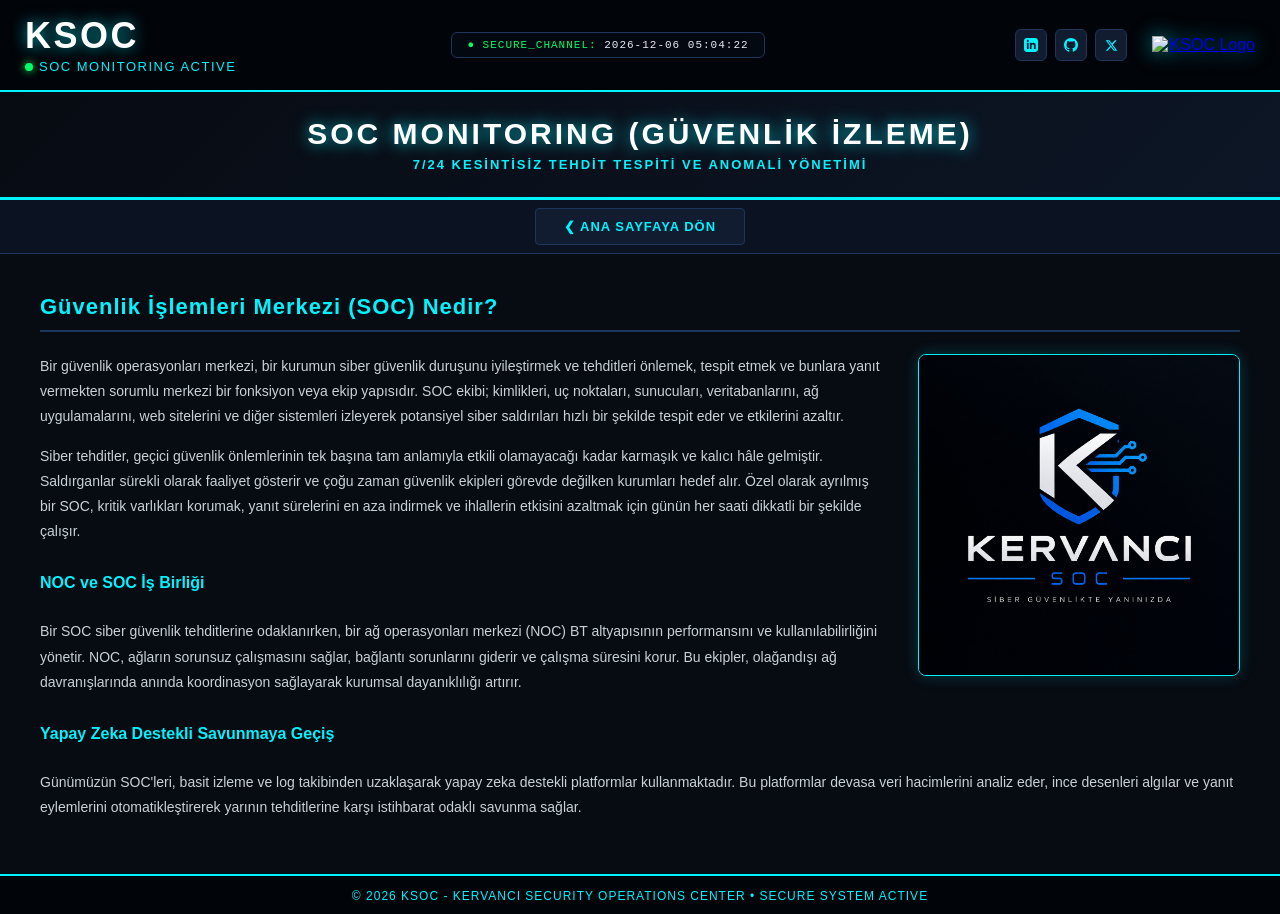
==== Güvenlikizleme.html @ 6192a411 "KSOC" ====
<!DOCTYPE html>
<html lang="tr">
<head>
    <meta charset="UTF-8">
    <meta name="viewport" content="width=device-width, initial-scale=1.0">
    <title>SOC Monitoring - KSOC</title>
    <link rel="stylesheet" href="app.css">
</head>
<body>

    <table class="main-table" border="0" cellspacing="0" cellpadding="0">
        <!-- HEADER & LOGO -->
        <tr height="12%" valign="middle">
            <td colspan="3" class="header-bg">
                <table border="0" width="100%" cellspacing="0" cellpadding="0" style="border: none; border-collapse: collapse;">
                    <tr>
                        <!-- Sol: Logo Başlığı -->
                        <td style="padding-left: 25px; width: 30%;">
                            <span class="logo-title">KSOC</span><br> 
                            <span class="logo-subtitle"><span class="live-indicator"></span>SOC MONITORING ACTIVE</span>
                        </td>
                        
                        <!-- Orta: Canlı Siber Güvenlik Zaman Kanalı -->
                        <td align="center" style="width: 35%;">
                            <div style="font-family: monospace; font-size: 11px; color: #00f3ff; background: #040810; border: 1px solid #1f365c; border-radius: 6px; padding: 6px 15px; display: inline-block; letter-spacing: 1px;">
                                <span style="color: #00ff66;">● SECURE_CHANNEL:</span> <span style="color: #e6edf3;" id="live-clock">2026-10-27 17:14:00</span>
                            </div>
                        </td>

                        <!-- Sağ: Profesyonel Sosyal Medya İkonları -->
                        <td align="right" style="padding-right: 25px; width: 25%;">
                            <div style="display: flex; gap: 8px; align-items: center; justify-content: flex-end;">
                                <!-- LinkedIn -->
                                <a href="https://linkedin.com" target="_blank" title="LinkedIn" style="width: 30px; height: 30px; background: #111c30; border: 1px solid #1f365c; border-radius: 6px; display: flex; align-items: center; justify-content: center; color: #00f3ff; text-decoration: none; transition: all 0.2s;" onmouseover="this.style.background='#00f3ff'; this.style.color='#010409';" onmouseout="this.style.background='#111c30'; this.style.color='#00f3ff';">
                                    <svg width="14" height="14" viewBox="0 0 24 24" fill="currentColor"><path d="M19 0h-14c-2.761 0-5 2.239-5 5v14c0 2.761 2.239 5 5 5h14c2.762 0 5-2.239 5-5v-14c0-2.761-2.238-5-5-5zm-11 19h-3v-11h3v11zm-1.5-12.268c-.966 0-1.75-.79-1.75-1.764s.784-1.764 1.75-1.764 1.75.79 1.75 1.764-.783 1.764-1.75 1.764zm13.5 12.268h-3v-5.604c0-3.368-4-3.113-4 0v5.604h-3v-11h3v1.765c1.396-2.586 7-2.777 7 2.476v6.759z"/></svg>
                                </a>
                                <!-- GitHub -->
                                <a href="https://github.com" target="_blank" title="GitHub" style="width: 30px; height: 30px; background: #111c30; border: 1px solid #1f365c; border-radius: 6px; display: flex; align-items: center; justify-content: center; color: #00f3ff; text-decoration: none; transition: all 0.2s;" onmouseover="this.style.background='#00f3ff'; this.style.color='#010409';" onmouseout="this.style.background='#111c30'; this.style.color='#00f3ff';">
                                    <svg width="14" height="14" viewBox="0 0 24 24" fill="currentColor"><path d="M12 0c-6.626 0-12 5.373-12 12 0 5.302 3.438 9.8 8.207 11.387.599.111.793-.261.793-.577v-2.234c-3.338.726-4.033-1.416-4.033-1.416-.546-1.387-1.333-1.756-1.333-1.756-1.089-.745.083-.729.083-.729 1.205.084 1.839 1.237 1.839 1.237 1.07 1.834 2.807 1.304 3.492.997.107-.775.418-1.305.762-1.604-2.665-.305-5.467-1.334-5.467-5.931 0-1.311.469-2.381 1.236-3.221-.124-.303-.535-1.524.117-3.176 0 0 1.008-.322 3.301 1.23.957-.266 1.983-.399 3.003-.404 1.02.005 2.047.138 3.006.404 2.291-1.552 3.297-1.23 3.297-1.23.653 1.653.242 2.874.118 3.176.77.84 1.235 1.911 1.235 3.221 0 4.609-2.807 5.624-5.479 5.921.43.372.823 1.102.823 2.222v3.293c0 .319.192.694.801.576 4.765-1.589 8.199-6.086 8.199-11.386 0-6.627-5.373-12-12-12z"/></svg>
                                </a>
                                <!-- Twitter/X -->
                                <a href="https://twitter.com" target="_blank" title="Twitter" style="width: 30px; height: 30px; background: #111c30; border: 1px solid #1f365c; border-radius: 6px; display: flex; align-items: center; justify-content: center; color: #00f3ff; text-decoration: none; transition: all 0.2s;" onmouseover="this.style.background='#00f3ff'; this.style.color='#010409';" onmouseout="this.style.background='#111c30'; this.style.color='#00f3ff';">
                                    <svg width="13" height="13" viewBox="0 0 24 24" fill="currentColor"><path d="M18.244 2.25h3.308l-7.227 8.26 8.502 11.24H16.17l-5.214-6.817L4.99 21.75H1.68l7.73-8.835L1.254 2.25H8.08l4.713 6.231zm-1.161 17.52h1.833L7.084 4.126H5.117z"/></svg>
                                </a>
                            </div>
                        </td>

                        <!-- En Sağ: Logo -->
                        <td align="right" style="padding-right: 25px; width: 10%;">
                            <a href="main.html" title="Ana Sayfaya Dön">
                                <img src="resimler/logo12.png" alt="KSOC Logo" class="logo-img">
                            </a>
                        </td>
                    </tr>
                </table>
            </td>
        </tr>

        <!-- BANNER / HİZMET BAŞLIĞI -->
        <tr height="18%">
            <td colspan="3" class="banner-bg">
                <h2 class="banner-title">SOC MONITORING (GÜVENLİK İZLEME)</h2>
                <p class="banner-desc">7/24 KESİNTİSİZ TEHDİT TESPİTİ VE ANOMALİ YÖNETİMİ</p>
            </td>
        </tr>

        <!-- NAVİGATOR (Geri Dön Tuşu) -->
        <tr height="8%" valign="middle">
            <td align="center" colspan="3" class="nav-bg">
                <div class="nav-container">
                    <a href="main.html" class="nav-btn">&#10094; ANA SAYFAYA DÖN</a>
                </div>
            </td>
        </tr>

        <!-- İÇERİK ALANI -->
        <tr height="57%" valign="top">
            <td colspan="3" class="content-bg" style="padding: 40px;">
                <h3 style="color: #00f3ff; font-size: 22px; margin-top: 0; border-bottom: 2px solid #1f365c; padding-bottom: 10px;">
                    Güvenlik İşlemleri Merkezi (SOC) Nedir?
                </h3>

                <div style="font-size: 14px; line-height: 1.8; color: #c9d1d9;">
                    <img src="resimler/ksoc-logo..png" alt="şirket logosu" class="content-image" align="right" width="320" height="320" style="margin-left: 30px; margin-bottom: 20px; border-radius: 8px; border: 1px solid #00f3ff; box-shadow: 0 0 15px rgba(0,243,255,0.2);">
                    
                    <p>
                        Bir güvenlik operasyonları merkezi, bir kurumun siber güvenlik duruşunu iyileştirmek ve tehditleri önlemek, tespit etmek ve bunlara yanıt vermekten sorumlu merkezi bir fonksiyon veya ekip yapısıdır. SOC ekibi; kimlikleri, uç noktaları, sunucuları, veritabanlarını, ağ uygulamalarını, web sitelerini ve diğer sistemleri izleyerek potansiyel siber saldırıları hızlı bir şekilde tespit eder ve etkilerini azaltır.
                    </p>
                    
                    <p>
                        Siber tehditler, geçici güvenlik önlemlerinin tek başına tam anlamıyla etkili olamayacağı kadar karmaşık ve kalıcı hâle gelmiştir. Saldırganlar sürekli olarak faaliyet gösterir ve çoğu zaman güvenlik ekipleri görevde değilken kurumları hedef alır. Özel olarak ayrılmış bir SOC, kritik varlıkları korumak, yanıt sürelerini en aza indirmek ve ihlallerin etkisini azaltmak için günün her saati dikkatli bir şekilde çalışır.
                    </p>

                    <h4 style="color: #00f3ff; margin-top: 25px; font-size: 16px;">NOC ve SOC İş Birliği</h4>
                    <p>
                        Bir SOC siber güvenlik tehditlerine odaklanırken, bir ağ operasyonları merkezi (NOC) BT altyapısının performansını ve kullanılabilirliğini yönetir. NOC, ağların sorunsuz çalışmasını sağlar, bağlantı sorunlarını giderir ve çalışma süresini korur. Bu ekipler, olağandışı ağ davranışlarında anında koordinasyon sağlayarak kurumsal dayanıklılığı artırır.
                    </p>

                    <h4 style="color: #00f3ff; margin-top: 25px; font-size: 16px;">Yapay Zeka Destekli Savunmaya Geçiş</h4>
                    <p>
                        Günümüzün SOC'leri, basit izleme ve log takibinden uzaklaşarak yapay zeka destekli platformlar kullanmaktadır. Bu platformlar devasa veri hacimlerini analiz eder, ince desenleri algılar ve yanıt eylemlerini otomatikleştirerek yarının tehditlerine karşı istihbarat odaklı savunma sağlar.
                    </p>
                </div>
            </td>
        </tr>

        <!-- FOOTER -->
        <tr height="5%" valign="middle">
             <td align="center" colspan="3" class="footer-bg">
                 <span class="footer-text">&copy; 2026 KSOC - KERVANCI SECURITY OPERATIONS CENTER &bull; SECURE SYSTEM ACTIVE</span>
            </td>
        </tr>
    </table>

    <script>
        // Canlı Saat Güncelleyici
        function updateClock() {
            const now = new Date();
            const year = now.getFullYear();
            const month = String(now.getMonth() + 1).padStart(2, '0');
            const day = String(now.getDate()).padStart(2, '0');
            const hours = String(now.getHours()).padStart(2, '0');
            const minutes = String(now.getMinutes()).padStart(2, '0');
            const seconds = String(now.getSeconds()).padStart(2, '0');
            document.getElementById('live-clock').innerText = `${year}-${month}-${day} ${hours}:${minutes}:${seconds}`;
        }
        setInterval(updateClock, 1000);
        updateClock();
    </script>
</body>
</html>
---- app.css ----
/* Genel Ayarlar & Tam Ekran Koyu Tema */
html, body {
    margin: 0;
    padding: 0;
    width: 100%;
    height: 100%;
    background-color: #010409;
    color: #c9d1d9;
    font-family: 'Segoe UI', Tahoma, Geneva, Verdana, sans-serif;
    overflow: auto;
}

/* Arka Planda Hareketli Siber Izgara ve Neon Nabız Efekti */
body::before {
    content: "";
    position: fixed;
    top: 0; left: 0; width: 100%; height: 100%;
    background-image: 
        radial-gradient(circle at 50% 20%, rgba(0, 255, 255, 0.12) 0%, transparent 70%),
        linear-gradient(rgba(0, 243, 255, 0.03) 1px, transparent 1px),
        linear-gradient(90deg, rgba(0, 243, 255, 0.03) 1px, transparent 1px);
    background-size: 100% 100%, 30px 30px, 30px 30px;
    z-index: -1;
    pointer-events: none;
    animation: cyberPulse 6s ease-in-out infinite alternate;
}

@keyframes cyberPulse {
    0% { opacity: 0.5; transform: scale(1); }
    100% { opacity: 1; transform: scale(1.02); }
}

/* Ana Tablo Yapısı */
table.main-table {
    width: 100%;
    height: 100%;
    border-collapse: collapse;
    background-color: #070b12;
    color: #e6edf3;
    box-shadow: 0 0 40px rgba(0, 243, 255, 0.2);
}

/* Header Alanı */
.header-bg {
    background-color: #010409;
    color: #ffffff;
    border-bottom: 2px solid #00f3ff;
    padding: 15px 0;
}

.logo-title {
    font-size: 36px;
    font-family: 'Arial Black', Impact, sans-serif;
    color: #ffffff;
    font-weight: bold;
    letter-spacing: 2.5px;
    text-shadow: 0 0 15px rgba(0, 243, 255, 0.7);
}

.logo-subtitle {
    font-size: 13px;
    font-family: 'Segoe UI', Tahoma, sans-serif;
    color: #00f3ff;
    letter-spacing: 1.5px;
    text-transform: uppercase;
}

/* Sağ Üst Logo Dönen LED Çerçeve ve Temiz Ölçekleme */
.logo-led-wrapper {
    position: relative;
    display: inline-block;
    padding: 3px;
    border-radius: 10px;
    overflow: hidden;
    background: #010409;
}

.logo-led-wrapper::before {
    content: '';
    position: absolute;
    top: -50%; left: -50%;
    width: 200%; height: 200%;
    background: conic-gradient(
        transparent, 
        transparent, 
        transparent, 
        #00f3ff, 
        #00ff66
    );
    animation: rotateLed 4s linear infinite;
}

@keyframes rotateLed {
    0% { transform: rotate(0deg); }
    100% { transform: rotate(360deg); }
}

.logo-led-inner {
    position: relative;
    background: #070b12;
    border-radius: 8px;
    display: flex;
    align-items: center;
    justify-content: center;
    padding: 4px;
    z-index: 1;
    overflow: hidden;
}

.logo-img {
    max-height: 70px;
    width: auto;
    display: block;
    filter: drop-shadow(0 0 10px rgba(0, 243, 255, 0.6));
    object-fit: contain;
}

/* Banner Alanı (Akan Neon Çizgi Animasyonu) */
.banner-bg {
    background: linear-gradient(135deg, #070b12 0%, #0d1626 100%);
    color: #ffffff;
    text-align: center;
    border-bottom: 3px solid #00f3ff;
    padding: 25px 0;
    position: relative;
    overflow: hidden;
}

.banner-bg::after {
    content: '';
    position: absolute;
    bottom: 0; left: -100%;
    width: 100%; height: 3px;
    background: linear-gradient(90deg, transparent, #00f3ff, #ff0055, #00f3ff, transparent);
    animation: neonFlow 3s linear infinite;
}

@keyframes neonFlow {
    0% { left: -100%; }
    100% { left: 100%; }
}

.banner-title {
    margin: 0;
    font-size: 30px;
    letter-spacing: 3px;
    color: #ffffff;
    text-shadow: 0 0 15px rgba(0, 243, 255, 0.8);
}

.banner-desc {
    margin: 6px 0 0 0;
    color: #00f3ff;
    font-size: 13px;
    font-weight: 700;
    letter-spacing: 2px;
}

/* Navigasyon & Buton Tasarımları */
.nav-bg {
    background-color: #0b1322;
    text-align: center;
    border-bottom: 1px solid #1f365c;
    padding: 8px 0;
}

.nav-container {
    display: flex;
    justify-content: center;
    gap: 15px;
}

.nav-btn {
    position: relative;
    background-color: #111c30;
    color: #00f3ff;
    border: 1px solid #1f365c;
    padding: 10px 28px;
    border-radius: 4px;
    text-decoration: none;
    font-weight: 700;
    font-size: 13px;
    letter-spacing: 1px;
    overflow: hidden;
    transition: all 0.3s ease-in-out;
}

.nav-btn::before {
    content: '';
    position: absolute;
    top: 0; left: -100%;
    width: 100%; height: 2px;
    background: linear-gradient(90deg, transparent, #00f3ff, #ffffff, transparent);
    animation: btnLightFlow 2.5s linear infinite;
}

@keyframes btnLightFlow {
    0% { left: -100%; }
    100% { left: 100%; }
}

.nav-btn:hover {
    background-color: #00f3ff;
    color: #010409;
    border-color: #00f3ff;
    transform: translateY(-2px);
    box-shadow: 0 0 25px rgba(0, 243, 255, 0.9);
}

/* Yan Menüler ve Haberler Alanı */
.side-bg {
    background-color: #0b1322;
    vertical-align: top;
    padding: 20px;
    border-right: 1px solid #1f365c;
    border-left: 1px solid #1f365c;
    color: #8b949e;
}

.section-title {
    color: #00f3ff;
    font-size: 14px;
    border-bottom: 2px solid #00f3ff;
    padding-bottom: 5px;
    display: inline-block;
    margin-bottom: 15px;
    letter-spacing: 1px;
    text-transform: uppercase;
}

.menu-list {
    display: flex;
    flex-direction: column;
    gap: 10px;
    padding: 0;
    list-style: none;
    margin: 0;
}

.side-nav-button {
    position: relative;
    display: flex;
    align-items: center;
    justify-content: space-between;
    width: 100%;
    padding: 12px 14px;
    border: 1px solid #00f3ff;
    border-radius: 6px;
    background: #040810;
    color: #e6edf3;
    font-size: 0.85rem;
    font-weight: 600;
    cursor: pointer;
    text-align: left;
    text-decoration: none;
    box-sizing: border-box;
    overflow: hidden;
    transition: all 0.25s ease;
    box-shadow: 0 0 8px rgba(0, 243, 255, 0.15);
}

.side-nav-button::before {
    content: '';
    position: absolute;
    top: 0; left: -100%;
    width: 100%; height: 2px;
    background: linear-gradient(90deg, transparent, #00f3ff, #ffffff, transparent);
    animation: sideBtnFlow 2.5s linear infinite;
}

@keyframes sideBtnFlow {
    0% { left: -100%; }
    100% { left: 100%; }
}

.side-nav-button:hover {
    background-color: #1f365c;
    color: #00f3ff;
    border-color: #00f3ff;
    padding-left: 18px;
    box-shadow: 0 0 20px rgba(0, 243, 255, 0.8);
}

/* İçerik Alanı */
.content-bg {
    background-color: #070b12;
    vertical-align: top;
    padding: 30px;
    color: #e6edf3;
}

.content-bg h3 {
    color: #00f3ff;
    margin-top: 0;
    font-size: 22px;
    letter-spacing: 1px;
}

.content-text {
    font-size: 14px;
    line-height: 1.7;
    color: #8b949e;
}

.news-item {
    margin: 12px 0;
    border-bottom: 1px solid #1f365c;
    padding-bottom: 8px;
    color: #c9d1d9;
    font-size: 13px;
    text-decoration: none;
    display: block;
}

.live-indicator {
    display: inline-block;
    width: 8px;
    height: 8px;
    background-color: #00ff66;
    border-radius: 50%;
    box-shadow: 0 0 8px #00ff66;
    margin-right: 6px;
    animation: blinkIndicator 1.5s infinite;
}

@keyframes blinkIndicator {
    0% { opacity: 0.2; }
    50% { opacity: 1; }
    100% { opacity: 0.2; }
}

/* Image Slider Stilleri */
.slider-area {
    border-top: 1px solid #1f365c;
    background-color: #0b1322;
    padding: 10px !important;
}

.slider-container {
    position: relative;
    width: 100%;
    max-height: 350px;
    overflow: hidden;
    display: flex;
    align-items: center;
    justify-content: center;
    background: #010409;
    border-radius: 6px;
    border: 1px solid #1f365c;
    box-shadow: inset 0 0 20px rgba(0, 243, 255, 0.1);
}

.slider-images {
    width: 100%;
    height: 100%;
    position: relative;
}

.slide {
    width: 100%;
    height: 350px;
    object-fit: cover;
    display: none;
}

.slide.active {
    display: block;
}

.slider-btn {
    position: absolute;
    top: 50%;
    transform: translateY(-50%);
    background-color: rgba(7, 11, 18, 0.85);
    color: #00f3ff;
    border: 1px solid #1f365c;
    font-size: 16px;
    padding: 10px 14px;
    cursor: pointer;
    z-index: 10;
    border-radius: 4px;
    transition: all 0.2s;
}

.slider-btn:hover {
    background-color: #00f3ff;
    color: #010409;
    box-shadow: 0 0 15px rgba(0, 243, 255, 0.8);
}

.prev-btn { left: 10px; }
.next-btn { right: 10px; }

/* Footer */
.footer-bg {
    background-color: #010409;
    color: #ffffff;
    text-align: center;
    border-top: 2px solid #00f3ff;
    padding: 10px 0;
}

.footer-text {
    font-size: 12px;
    color: #00f3ff;
    letter-spacing: 1px;
}

/* Gövde Yerleşimi */
.body-grid {display:grid;grid-template-columns:22% 1fr 22%;align-items:stretch;min-height:100%}
.body-grid .col{display:flex;flex-direction:column;min-width:0}
.body-grid .col.content-bg{padding:25px 35px}
.body-grid .col.side-bg{padding:20px}
.info-card{background:#040810;border:1px solid #1f365c;border-radius:6px;padding:12px;font-size:11px;margin-top:15px}
.info-card.grow{margin-bottom:0}
.chart-label{margin:18px 0 8px;font-size:11px;color:#8b949e;letter-spacing:.5px}
.bars{flex:1;min-height:90px;display:flex;align-items:flex-end;gap:5px;padding:10px;background:#040810;border:1px solid #1f365c;border-radius:6px}
.bars i{flex:1;background:linear-gradient(#00f3ff,rgba(0,243,255,.15));border-radius:2px 2px 0 0}
.bars i:nth-child(5n){background:linear-gradient(#ff0055,rgba(255,0,85,.15))}
.uptime{flex:1;display:flex;flex-direction:column;justify-content:space-evenly;gap:10px;padding:12px;background:#040810;border:1px solid #1f365c;border-radius:6px;font-size:11px;color:#8b949e}
.uprow{display:grid;grid-template-columns:42px 1fr 46px;gap:8px;align-items:center}
.uprow b{color:#00ff66;text-align:right}
.track{height:6px;background:#1f365c;border-radius:3px;overflow:hidden}
.track div{height:100%;background:#00ff66}
.notification-badge{display:block;padding:10px 12px;margin-bottom:18px;background:rgba(0,243,255,.08);border:1px solid #00f3ff;border-radius:6px;color:#00f3ff;font-size:12px;font-weight:700}
.feature-grid{display:grid;grid-template-columns:repeat(auto-fit,minmax(170px,1fr));gap:14px;margin:20px 0;clear:both}
.feature{background:#0b1322;border:1px solid #1f365c;border-radius:6px;padding:14px}
.feature b{display:block;color:#00f3ff;font-size:14px;margin-bottom:6px}
.feature span{font-size:12px;color:#8b949e;line-height:1.5}
.slider-wrap{margin-top:auto;border-top:0;background:transparent;padding:0!important}
@media(max-width:900px){.body-grid{grid-template-columns:1fr}.body-grid .col.content-bg{padding:20px}}
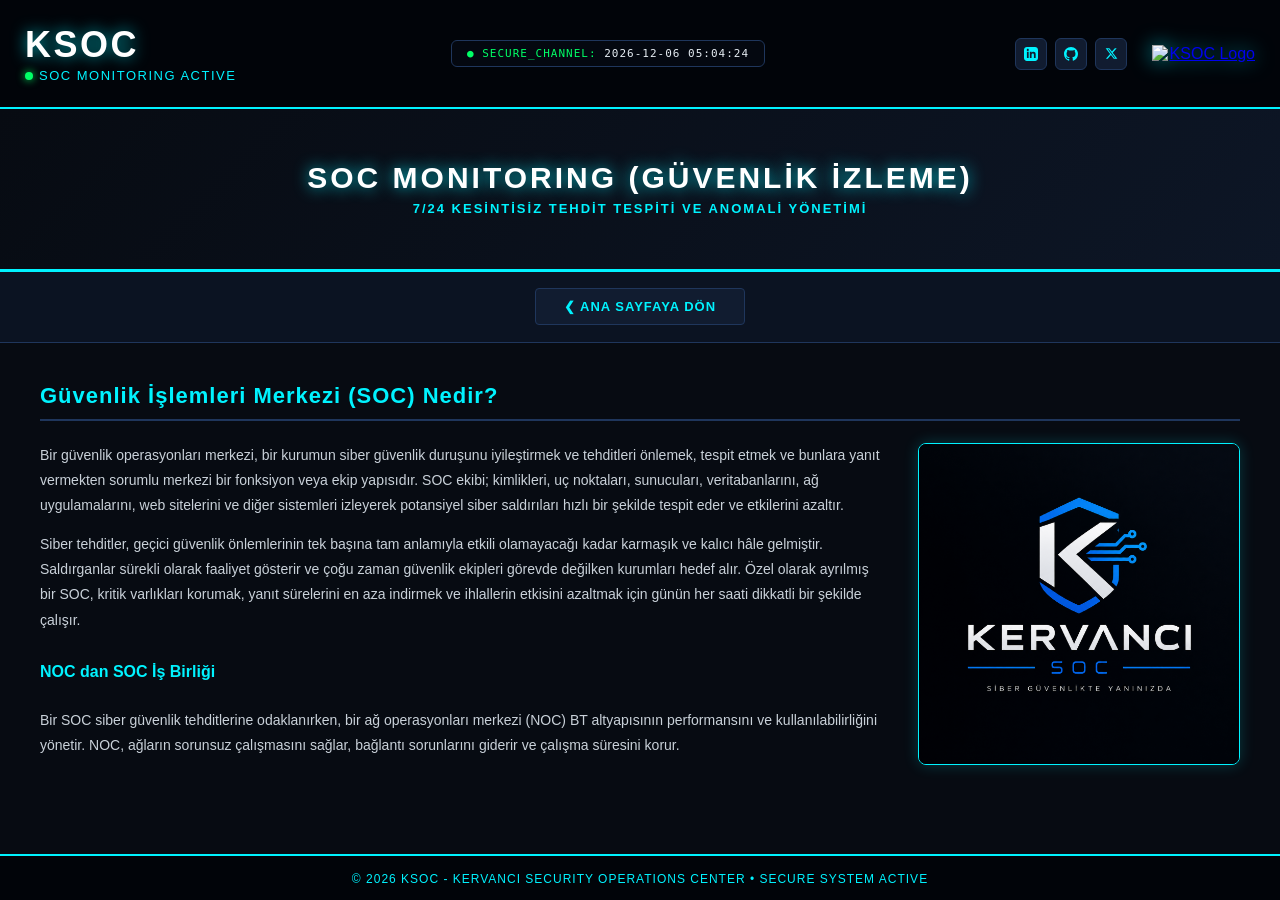
==== commit 7a4ff5ce: "mobil güncelleme" ====
--- a/Güvenlikizleme.html
+++ b/Güvenlikizleme.html
@@ -14,40 +14,27 @@
             <td colspan="3" class="header-bg">
                 <table border="0" width="100%" cellspacing="0" cellpadding="0" style="border: none; border-collapse: collapse;">
                     <tr>
-                        <!-- Sol: Logo Başlığı -->
                         <td style="padding-left: 25px; width: 30%;">
                             <span class="logo-title">KSOC</span><br> 
                             <span class="logo-subtitle"><span class="live-indicator"></span>SOC MONITORING ACTIVE</span>
                         </td>
                         
-                        <!-- Orta: Canlı Siber Güvenlik Zaman Kanalı -->
                         <td align="center" style="width: 35%;">
                             <div style="font-family: monospace; font-size: 11px; color: #00f3ff; background: #040810; border: 1px solid #1f365c; border-radius: 6px; padding: 6px 15px; display: inline-block; letter-spacing: 1px;">
                                 <span style="color: #00ff66;">● SECURE_CHANNEL:</span> <span style="color: #e6edf3;" id="live-clock">2026-10-27 17:14:00</span>
                             </div>
                         </td>
 
-                        <!-- Sağ: Profesyonel Sosyal Medya İkonları -->
                         <td align="right" style="padding-right: 25px; width: 25%;">
                             <div style="display: flex; gap: 8px; align-items: center; justify-content: flex-end;">
-                                <!-- LinkedIn -->
-                                <a href="https://linkedin.com" target="_blank" title="LinkedIn" style="width: 30px; height: 30px; background: #111c30; border: 1px solid #1f365c; border-radius: 6px; display: flex; align-items: center; justify-content: center; color: #00f3ff; text-decoration: none; transition: all 0.2s;" onmouseover="this.style.background='#00f3ff'; this.style.color='#010409';" onmouseout="this.style.background='#111c30'; this.style.color='#00f3ff';">
-                                    <svg width="14" height="14" viewBox="0 0 24 24" fill="currentColor"><path d="M19 0h-14c-2.761 0-5 2.239-5 5v14c0 2.761 2.239 5 5 5h14c2.762 0 5-2.239 5-5v-14c0-2.761-2.238-5-5-5zm-11 19h-3v-11h3v11zm-1.5-12.268c-.966 0-1.75-.79-1.75-1.764s.784-1.764 1.75-1.764 1.75.79 1.75 1.764-.783 1.764-1.75 1.764zm13.5 12.268h-3v-5.604c0-3.368-4-3.113-4 0v5.604h-3v-11h3v1.765c1.396-2.586 7-2.777 7 2.476v6.759z"/></svg>
-                                </a>
-                                <!-- GitHub -->
-                                <a href="https://github.com" target="_blank" title="GitHub" style="width: 30px; height: 30px; background: #111c30; border: 1px solid #1f365c; border-radius: 6px; display: flex; align-items: center; justify-content: center; color: #00f3ff; text-decoration: none; transition: all 0.2s;" onmouseover="this.style.background='#00f3ff'; this.style.color='#010409';" onmouseout="this.style.background='#111c30'; this.style.color='#00f3ff';">
-                                    <svg width="14" height="14" viewBox="0 0 24 24" fill="currentColor"><path d="M12 0c-6.626 0-12 5.373-12 12 0 5.302 3.438 9.8 8.207 11.387.599.111.793-.261.793-.577v-2.234c-3.338.726-4.033-1.416-4.033-1.416-.546-1.387-1.333-1.756-1.333-1.756-1.089-.745.083-.729.083-.729 1.205.084 1.839 1.237 1.839 1.237 1.07 1.834 2.807 1.304 3.492.997.107-.775.418-1.305.762-1.604-2.665-.305-5.467-1.334-5.467-5.931 0-1.311.469-2.381 1.236-3.221-.124-.303-.535-1.524.117-3.176 0 0 1.008-.322 3.301 1.23.957-.266 1.983-.399 3.003-.404 1.02.005 2.047.138 3.006.404 2.291-1.552 3.297-1.23 3.297-1.23.653 1.653.242 2.874.118 3.176.77.84 1.235 1.911 1.235 3.221 0 4.609-2.807 5.624-5.479 5.921.43.372.823 1.102.823 2.222v3.293c0 .319.192.694.801.576 4.765-1.589 8.199-6.086 8.199-11.386 0-6.627-5.373-12-12-12z"/></svg>
-                                </a>
-                                <!-- Twitter/X -->
-                                <a href="https://twitter.com" target="_blank" title="Twitter" style="width: 30px; height: 30px; background: #111c30; border: 1px solid #1f365c; border-radius: 6px; display: flex; align-items: center; justify-content: center; color: #00f3ff; text-decoration: none; transition: all 0.2s;" onmouseover="this.style.background='#00f3ff'; this.style.color='#010409';" onmouseout="this.style.background='#111c30'; this.style.color='#00f3ff';">
-                                    <svg width="13" height="13" viewBox="0 0 24 24" fill="currentColor"><path d="M18.244 2.25h3.308l-7.227 8.26 8.502 11.24H16.17l-5.214-6.817L4.99 21.75H1.68l7.73-8.835L1.254 2.25H8.08l4.713 6.231zm-1.161 17.52h1.833L7.084 4.126H5.117z"/></svg>
-                                </a>
+                                <a href="https://linkedin.com" target="_blank" title="LinkedIn" style="width: 30px; height: 30px; background: #111c30; border: 1px solid #1f365c; border-radius: 6px; display: flex; align-items: center; justify-content: center; color: #00f3ff; text-decoration: none;"><svg width="14" height="14" viewBox="0 0 24 24" fill="currentColor"><path d="M19 0h-14c-2.761 0-5 2.239-5 5v14c0 2.761 2.239 5 5 5h14c2.762 0 5-2.239 5-5v-14c0-2.761-2.238-5-5-5zm-11 19h-3v-11h3v11zm-1.5-12.268c-.966 0-1.75-.79-1.75-1.764s.784-1.764 1.75-1.764 1.75.79 1.75 1.764-.783 1.764-1.75 1.764zm13.5 12.268h-3v-5.604c0-3.368-4-3.113-4 0v5.604h-3v-11h3v1.765c1.396-2.586 7-2.777 7 2.476v6.759z"/></svg></a>
+                                <a href="https://github.com" target="_blank" title="GitHub" style="width: 30px; height: 30px; background: #111c30; border: 1px solid #1f365c; border-radius: 6px; display: flex; align-items: center; justify-content: center; color: #00f3ff; text-decoration: none;"><svg width="14" height="14" viewBox="0 0 24 24" fill="currentColor"><path d="M12 0c-6.626 0-12 5.373-12 12 0 5.302 3.438 9.8 8.207 11.387.599.111.793-.261.793-.577v-2.234c-3.338.726-4.033-1.416-4.033-1.416-.546-1.387-1.333-1.756-1.333-1.756-1.089-.745.083-.729.083-.729 1.205.084 1.839 1.237 1.839 1.237 1.07 1.834 2.807 1.304 3.492.997.107-.775.418-1.305.762-1.604-2.665-.305-5.467-1.334-5.467-5.931 0-1.311.469-2.381 1.236-3.221-.124-.303-.535-1.524.117-3.176 0 0 1.008-.322 3.301 1.23.957-.266 1.983-.399 3.003-.404 1.02.005 2.047.138 3.006.404 2.291-1.552 3.297-1.23 3.297-1.23.653 1.653.242 2.874.118 3.176.77.84 1.235 1.911 1.235 3.221 0 4.609-2.807 5.624-5.479 5.921.43.372.823 1.102.823 2.222v3.293c0 .319.192.694.801.576 4.765-1.589 8.199-6.086 8.199-11.386 0-6.627-5.373-12-12-12z"/></svg></a>
+                                <a href="https://twitter.com" target="_blank" title="Twitter" style="width: 30px; height: 30px; background: #111c30; border: 1px solid #1f365c; border-radius: 6px; display: flex; align-items: center; justify-content: center; color: #00f3ff; text-decoration: none;"><svg width="13" height="13" viewBox="0 0 24 24" fill="currentColor"><path d="M18.244 2.25h3.308l-7.227 8.26 8.502 11.24H16.17l-5.214-6.817L4.99 21.75H1.68l7.73-8.835L1.254 2.25H8.08l4.713 6.231zm-1.161 17.52h1.833L7.084 4.126H5.117z"/></svg></a>
                             </div>
                         </td>
 
-                        <!-- En Sağ: Logo -->
                         <td align="right" style="padding-right: 25px; width: 10%;">
-                            <a href="main.html" title="Ana Sayfaya Dön">
+                            <a href="index.html" title="Ana Sayfaya Dön">
                                 <img src="resimler/logo12.png" alt="KSOC Logo" class="logo-img">
                             </a>
                         </td>
@@ -56,7 +43,7 @@
             </td>
         </tr>
 
-        <!-- BANNER / HİZMET BAŞLIĞI -->
+        <!-- BANNER -->
         <tr height="18%">
             <td colspan="3" class="banner-bg">
                 <h2 class="banner-title">SOC MONITORING (GÜVENLİK İZLEME)</h2>
@@ -64,11 +51,11 @@
             </td>
         </tr>
 
-        <!-- NAVİGATOR (Geri Dön Tuşu) -->
+        <!-- NAVİGATOR -->
         <tr height="8%" valign="middle">
             <td align="center" colspan="3" class="nav-bg">
                 <div class="nav-container">
-                    <a href="main.html" class="nav-btn">&#10094; ANA SAYFAYA DÖN</a>
+                    <a href="index.html" class="nav-btn">&#10094; ANA SAYFAYA DÖN</a>
                 </div>
             </td>
         </tr>
@@ -79,27 +66,12 @@
                 <h3 style="color: #00f3ff; font-size: 22px; margin-top: 0; border-bottom: 2px solid #1f365c; padding-bottom: 10px;">
                     Güvenlik İşlemleri Merkezi (SOC) Nedir?
                 </h3>
-
                 <div style="font-size: 14px; line-height: 1.8; color: #c9d1d9;">
                     <img src="resimler/ksoc-logo..png" alt="şirket logosu" class="content-image" align="right" width="320" height="320" style="margin-left: 30px; margin-bottom: 20px; border-radius: 8px; border: 1px solid #00f3ff; box-shadow: 0 0 15px rgba(0,243,255,0.2);">
-                    
-                    <p>
-                        Bir güvenlik operasyonları merkezi, bir kurumun siber güvenlik duruşunu iyileştirmek ve tehditleri önlemek, tespit etmek ve bunlara yanıt vermekten sorumlu merkezi bir fonksiyon veya ekip yapısıdır. SOC ekibi; kimlikleri, uç noktaları, sunucuları, veritabanlarını, ağ uygulamalarını, web sitelerini ve diğer sistemleri izleyerek potansiyel siber saldırıları hızlı bir şekilde tespit eder ve etkilerini azaltır.
-                    </p>
-                    
-                    <p>
-                        Siber tehditler, geçici güvenlik önlemlerinin tek başına tam anlamıyla etkili olamayacağı kadar karmaşık ve kalıcı hâle gelmiştir. Saldırganlar sürekli olarak faaliyet gösterir ve çoğu zaman güvenlik ekipleri görevde değilken kurumları hedef alır. Özel olarak ayrılmış bir SOC, kritik varlıkları korumak, yanıt sürelerini en aza indirmek ve ihlallerin etkisini azaltmak için günün her saati dikkatli bir şekilde çalışır.
-                    </p>
-
-                    <h4 style="color: #00f3ff; margin-top: 25px; font-size: 16px;">NOC ve SOC İş Birliği</h4>
-                    <p>
-                        Bir SOC siber güvenlik tehditlerine odaklanırken, bir ağ operasyonları merkezi (NOC) BT altyapısının performansını ve kullanılabilirliğini yönetir. NOC, ağların sorunsuz çalışmasını sağlar, bağlantı sorunlarını giderir ve çalışma süresini korur. Bu ekipler, olağandışı ağ davranışlarında anında koordinasyon sağlayarak kurumsal dayanıklılığı artırır.
-                    </p>
-
-                    <h4 style="color: #00f3ff; margin-top: 25px; font-size: 16px;">Yapay Zeka Destekli Savunmaya Geçiş</h4>
-                    <p>
-                        Günümüzün SOC'leri, basit izleme ve log takibinden uzaklaşarak yapay zeka destekli platformlar kullanmaktadır. Bu platformlar devasa veri hacimlerini analiz eder, ince desenleri algılar ve yanıt eylemlerini otomatikleştirerek yarının tehditlerine karşı istihbarat odaklı savunma sağlar.
-                    </p>
+                    <p>Bir güvenlik operasyonları merkezi, bir kurumun siber güvenlik duruşunu iyileştirmek ve tehditleri önlemek, tespit etmek ve bunlara yanıt vermekten sorumlu merkezi bir fonksiyon veya ekip yapısıdır. SOC ekibi; kimlikleri, uç noktaları, sunucuları, veritabanlarını, ağ uygulamalarını, web sitelerini ve diğer sistemleri izleyerek potansiyel siber saldırıları hızlı bir şekilde tespit eder ve etkilerini azaltır.</p>
+                    <p>Siber tehditler, geçici güvenlik önlemlerinin tek başına tam anlamıyla etkili olamayacağı kadar karmaşık ve kalıcı hâle gelmiştir. Saldırganlar sürekli olarak faaliyet gösterir ve çoğu zaman güvenlik ekipleri görevde değilken kurumları hedef alır. Özel olarak ayrılmış bir SOC, kritik varlıkları korumak, yanıt sürelerini en aza indirmek ve ihlallerin etkisini azaltmak için günün her saati dikkatli bir şekilde çalışır.</p>
+                    <h4 style="color: #00f3ff; margin-top: 25px; font-size: 16px;">NOC dan SOC İş Birliği</h4>
+                    <p>Bir SOC siber güvenlik tehditlerine odaklanırken, bir ağ operasyonları merkezi (NOC) BT altyapısının performansını ve kullanılabilirliğini yönetir. NOC, ağların sorunsuz çalışmasını sağlar, bağlantı sorunlarını giderir ve çalışma süresini korur.</p>
                 </div>
             </td>
         </tr>
@@ -113,7 +85,6 @@
     </table>
 
     <script>
-        // Canlı Saat Güncelleyici
         function updateClock() {
             const now = new Date();
             const year = now.getFullYear();
--- a/app.css
+++ b/app.css
@@ -8,6 +8,116 @@
     color: #c9d1d9;
     font-family: 'Segoe UI', Tahoma, Geneva, Verdana, sans-serif;
     overflow: auto;
+}
+
+/* Mobil cihazlar için (Örn: 768px ve altı) */
+@media screen and (max-width: 768px) {
+  body {
+    overflow-x: hidden; /* Yatay kaydırmaları engeller */
+    padding: 0;
+  }
+
+  /* Ana tabloyu mobilde blok düzene çevirerek taşmayı engelle */
+  table.main-table, .main-table > tbody, .main-table > tr, .main-table > td {
+    display: block !important;
+    width: 100% !important;
+    height: auto !important;
+  }
+
+  /* HEADER ALANI MOBİL DÜZENİ */
+  .header-bg {
+    padding: 10px 5px !important;
+  }
+
+  .header-bg table {
+    display: flex !important;
+    flex-direction: column !important;
+    align-items: center !important;
+    text-align: center !important;
+    gap: 12px !important;
+  }
+
+  .header-bg tr, .header-bg td {
+    display: block !important;
+    width: 100% !important;
+    padding: 0 !important;
+    text-align: center !important;
+  }
+
+  .logo-title {
+    font-size: 28px !important;
+  }
+  
+  .logo-subtitle {
+    font-size: 11px !important;
+  }
+
+  .header-bg div[style*="display: flex"] {
+    justify-content: center !important;
+  }
+
+  /* Navigasyon butonları mobilde esnek olsun */
+  .nav-container {
+    flex-wrap: wrap !important;
+    gap: 8px !important;
+    padding: 5px !important;
+    justify-content: center !important;
+  }
+
+  .nav-btn {
+    padding: 8px 14px !important;
+    font-size: 11px !important;
+    flex: 1 1 40% !important;
+    text-align: center !important;
+  }
+
+  /* Ana gövde grid yapısını tek sütuna düşür */
+  .body-grid {
+    grid-template-columns: 1fr !important;
+  }
+
+  .body-grid .col.content-bg {
+    padding: 15px !important;
+  }
+
+  /* Komuta kontrol görsellerini mobilde alt alta yap */
+  .content-bg div[style*="display: flex"] {
+    flex-direction: column !important;
+    gap: 15px !important;
+  }
+
+  .content-bg div[style*="width: 45%"] {
+    width: 100% !important;
+  }
+
+  /* İstatistik şeridini 2x2 grid yapısına çevir */
+  tr[style*="background-color: #040810"] table tr {
+    display: grid !important;
+    grid-template-columns: 1fr 1fr !important;
+  }
+  
+  tr[style*="background-color: #040810"] table td {
+    border-bottom: 1px solid #1f365c !important;
+  }
+
+  /* Yan yana duran panelleri alt alta al */
+  .sol-menu, .icerik-alani, .sag-panel {
+    width: 100% !important;
+    margin-bottom: 15px;
+  }
+
+  h1 {
+    font-size: 1.5rem !important;
+  }
+  
+  .banner-text {
+    font-size: 0.9rem !important;
+  }
+
+  table, img, video {
+    max-width: 100%;
+    height: auto;
+  }
 }
 
 /* Arka Planda Hareketli Siber Izgara ve Neon Nabız Efekti */
@@ -65,7 +175,6 @@
     text-transform: uppercase;
 }
 
-/* Sağ Üst Logo Dönen LED Çerçeve ve Temiz Ölçekleme */
 .logo-led-wrapper {
     position: relative;
     display: inline-block;
@@ -115,7 +224,7 @@
     object-fit: contain;
 }
 
-/* Banner Alanı (Akan Neon Çizgi Animasyonu) */
+/* Banner Alanı */
 .banner-bg {
     background: linear-gradient(135deg, #070b12 0%, #0d1626 100%);
     color: #ffffff;
